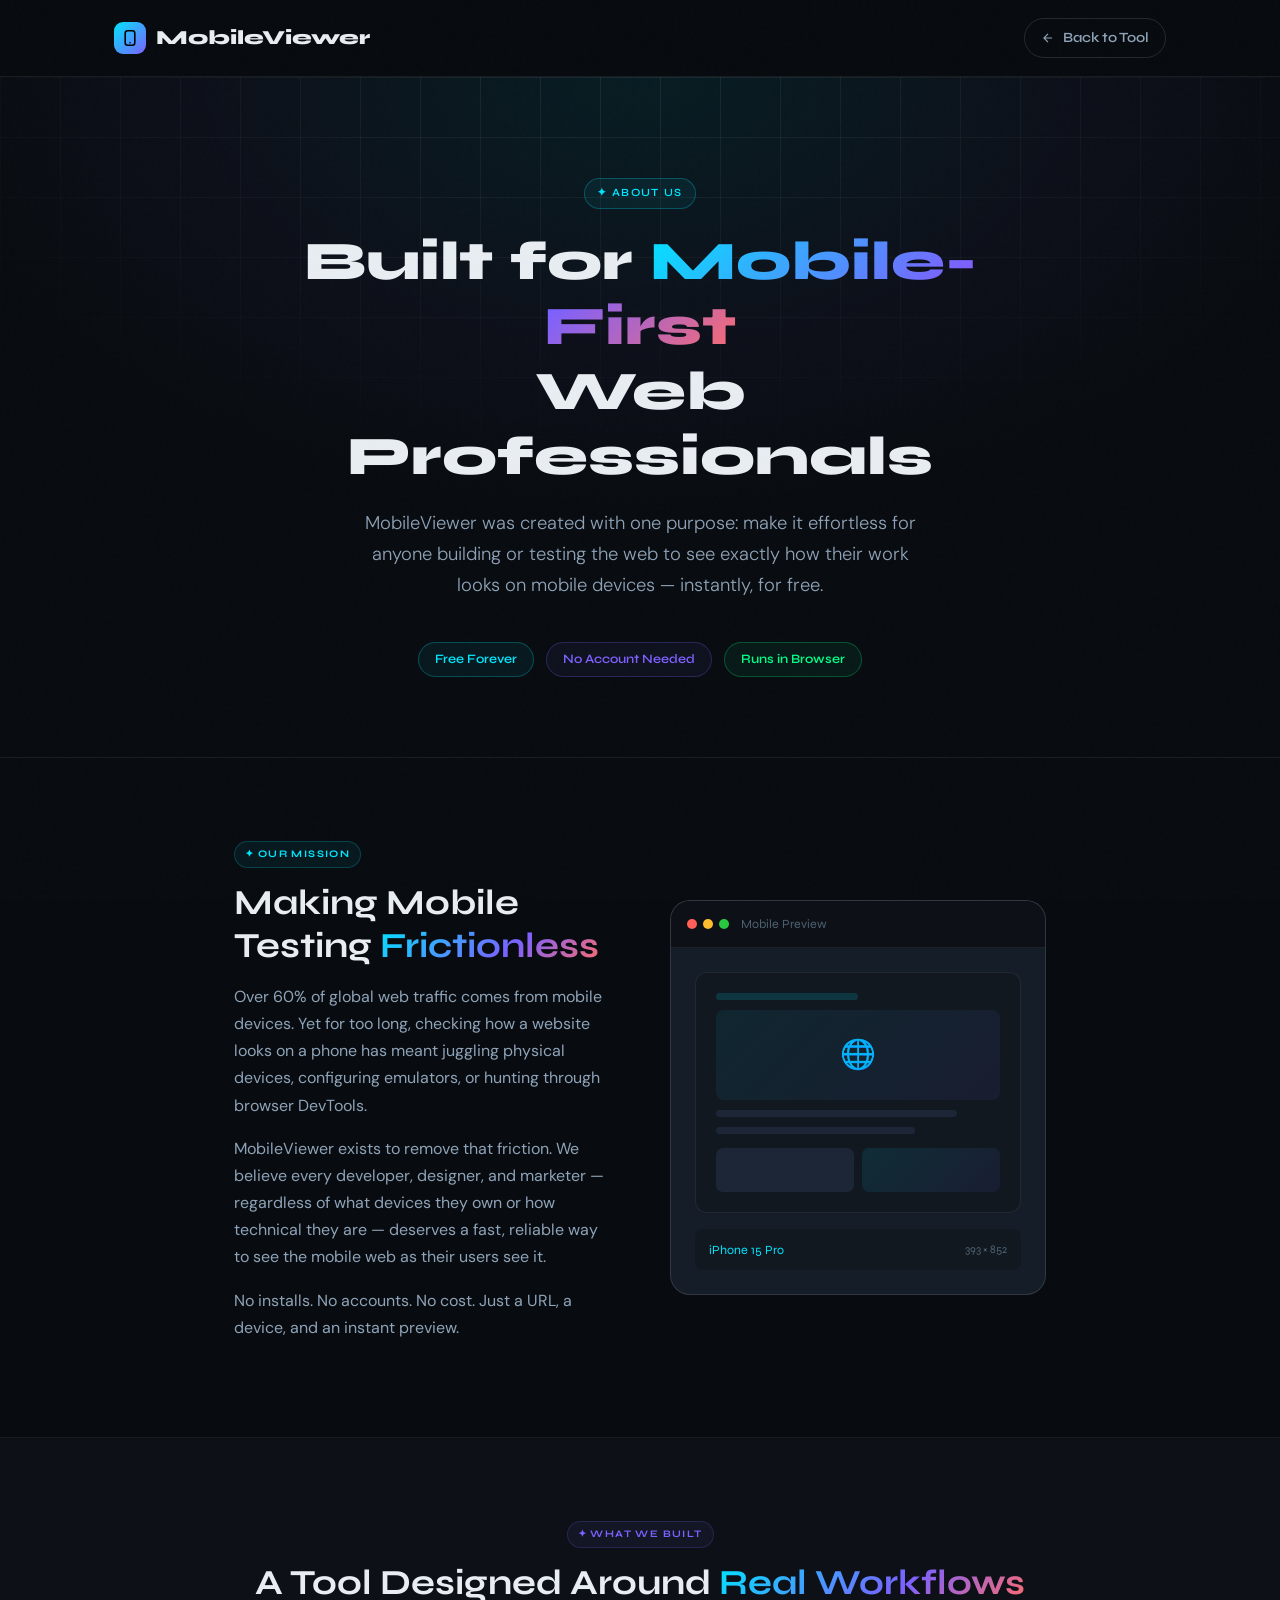
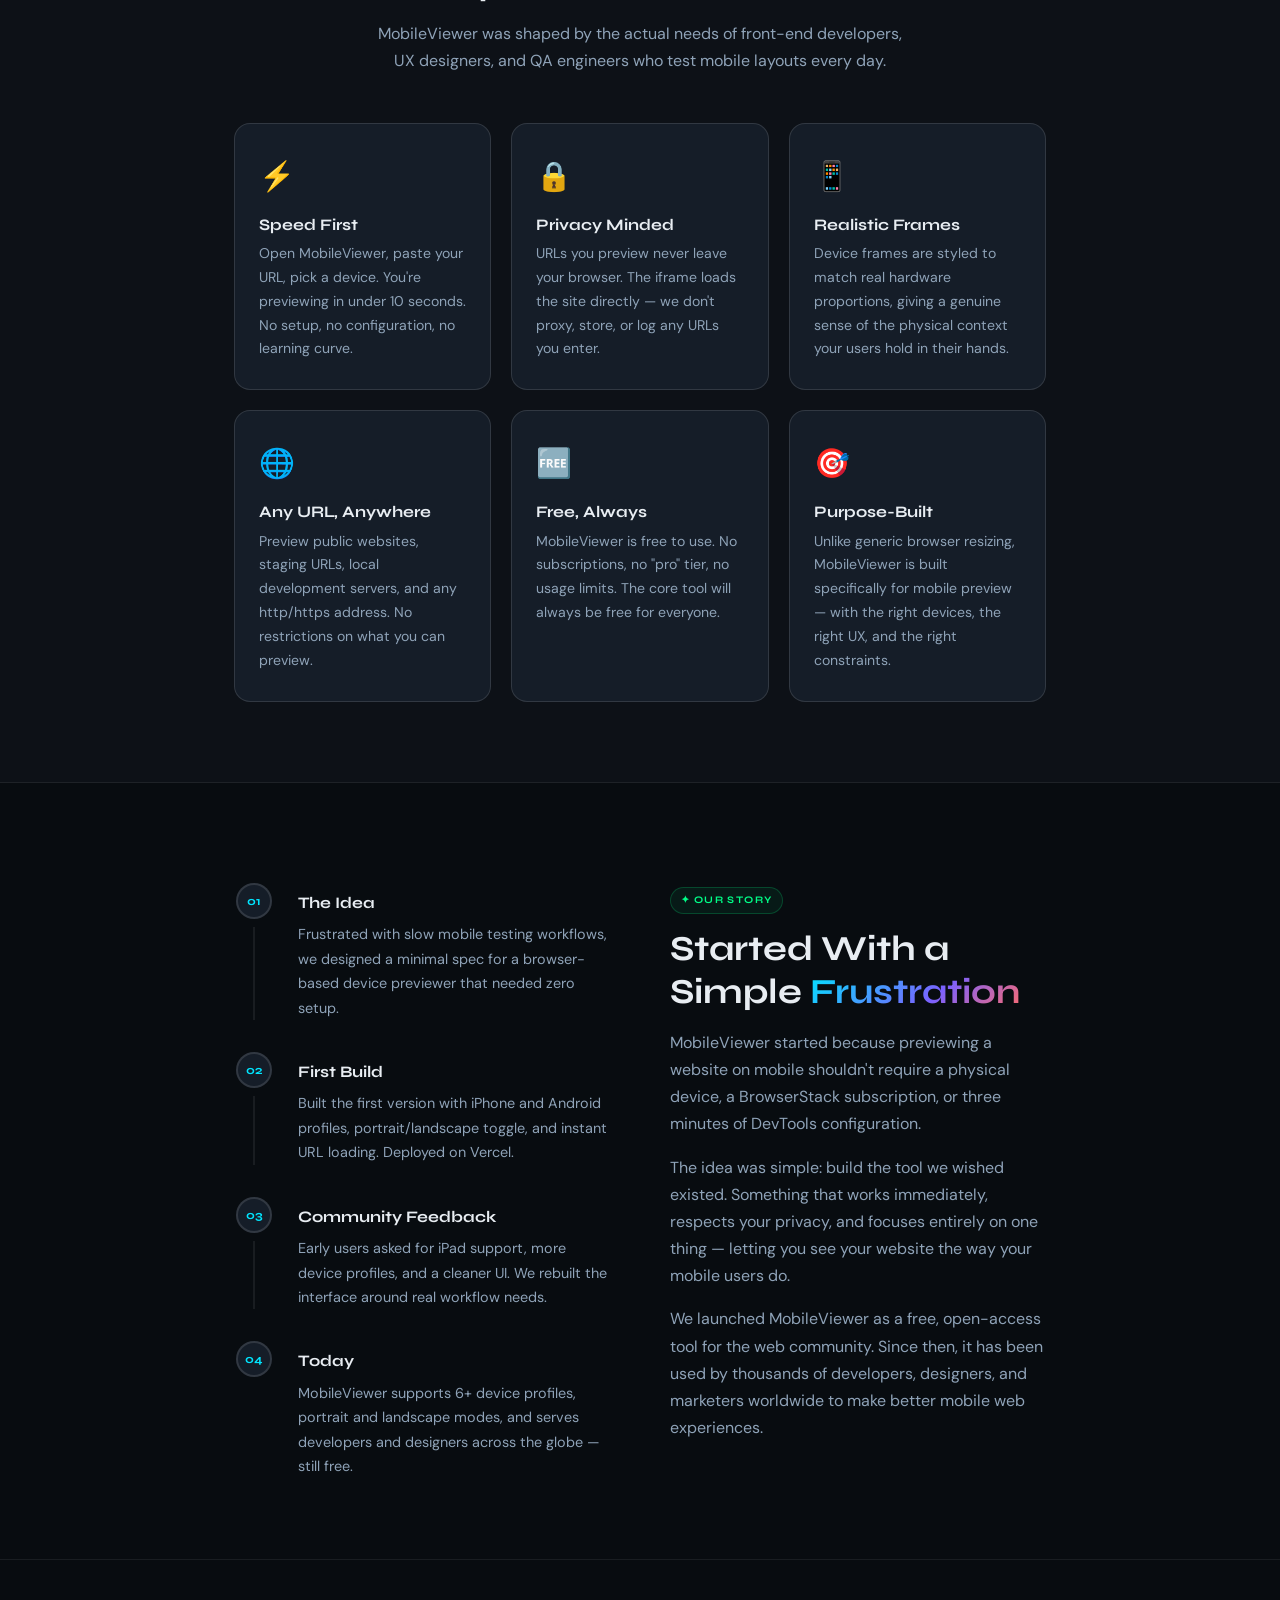
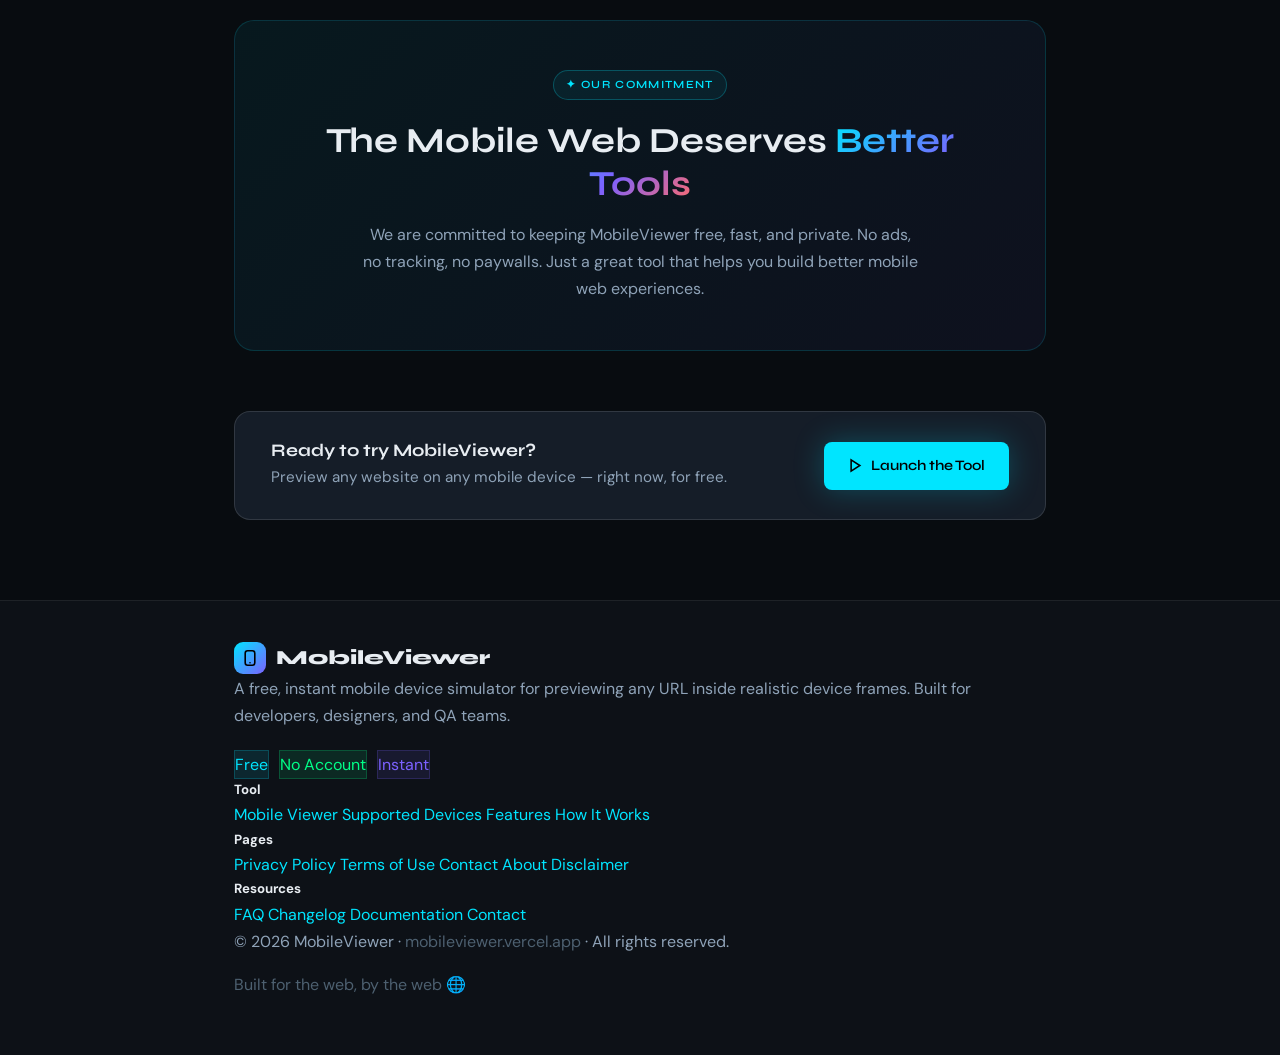
==== about.html @ 5f4bba4b "Create about.html" ====
<!DOCTYPE html>
<html lang="en">
<head>
  <meta charset="UTF-8" />
  <meta name="viewport" content="width=device-width, initial-scale=1.0" />
  <title>About MobileViewer – Free Mobile Website Preview Tool</title>
  <meta name="description" content="Learn about MobileViewer — a free browser-based tool for previewing any website on iPhone, Android, and tablet device frames. Built for developers, designers, and QA teams." />
  <link rel="canonical" href="https://mobileviewer.vercel.app/about.html" />
  <meta property="og:title" content="About MobileViewer – Free Mobile Website Preview Tool" />
  <meta property="og:description" content="The story, mission, and features behind MobileViewer — a free mobile device simulator for the web." />
  <meta property="og:url" content="https://mobileviewer.vercel.app/about.html" />
  <meta name="robots" content="index, follow" />

  <script type="application/ld+json">
  {
    "@context": "https://schema.org",
    "@type": "AboutPage",
    "name": "About MobileViewer",
    "url": "https://mobileviewer.vercel.app/about.html",
    "description": "About MobileViewer — a free browser-based mobile device simulator and URL viewer for web professionals.",
    "isPartOf": { "@type": "WebSite", "name": "MobileViewer", "url": "https://mobileviewer.vercel.app" }
  }
  </script>

  <link rel="preconnect" href="https://fonts.googleapis.com" />
  <link rel="preconnect" href="https://fonts.gstatic.com" crossorigin />
  <link href="https://fonts.googleapis.com/css2?family=Syne:wght@400;600;700;800&family=DM+Sans:ital,opsz,wght@0,9..40,300;0,9..40,400;0,9..40,500;1,9..40,300&display=swap" rel="stylesheet" />

  <style>
    *, *::before, *::after { box-sizing: border-box; margin: 0; padding: 0; }
    :root {
      --bg:#080c10; --bg2:#0d1117; --bg3:#111820;
      --surface:#151d28; --surface2:#1c2636;
      --border:rgba(255,255,255,0.07); --border2:rgba(255,255,255,0.12);
      --accent:#00e5ff; --accent2:#7b61ff; --accent3:#ff6b6b; --green:#00ff88;
      --text:#e8edf2; --text2:#8fa3b8; --text3:#4d6070;
      --radius:16px; --radius-sm:8px;
      --font-display:'Syne',sans-serif; --font-body:'DM Sans',sans-serif;
    }
    html { scroll-behavior:smooth; }
    body { background:var(--bg); color:var(--text); font-family:var(--font-body); font-size:16px; line-height:1.7; overflow-x:hidden; }
    body::before { content:''; position:fixed; inset:0; background-image:url("data:image/svg+xml,%3Csvg viewBox='0 0 256 256' xmlns='http://www.w3.org/2000/svg'%3E%3Cfilter id='noise'%3E%3CfeTurbulence type='fractalNoise' baseFrequency='0.9' numOctaves='4' stitchTiles='stitch'/%3E%3C/filter%3E%3Crect width='100%25' height='100%25' filter='url(%23noise)' opacity='0.04'/%3E%3C/svg%3E"); pointer-events:none; z-index:9999; opacity:0.4; }
    ::-webkit-scrollbar { width:5px; } ::-webkit-scrollbar-track { background:var(--bg); } ::-webkit-scrollbar-thumb { background:var(--surface2); border-radius:10px; }
    .container { max-width:860px; margin:0 auto; padding:0 24px; }
    .container-wide { max-width:1100px; margin:0 auto; padding:0 24px; }
    h1,h2,h3 { font-family:var(--font-display); font-weight:700; line-height:1.2; }
    h1 { font-size:clamp(2rem,5vw,3.4rem); font-weight:800; }
    h2 { font-size:clamp(1.5rem,3vw,2rem); }
    h3 { font-size:1.1rem; margin-bottom:8px; }
    p { color:var(--text2); margin-bottom:16px; }
    a { color:var(--accent); text-decoration:none; } a:hover { text-decoration:underline; }
    strong { color:var(--text); font-weight:600; }
    nav { position:sticky; top:0; z-index:100; background:rgba(8,12,16,0.85); backdrop-filter:blur(20px); border-bottom:1px solid var(--border); }
    .nav-inner { display:flex; align-items:center; justify-content:space-between; padding:18px 0; }
    .logo { font-family:var(--font-display); font-size:1.25rem; font-weight:800; color:var(--text); text-decoration:none; display:flex; align-items:center; gap:10px; }
    .logo-icon { width:32px; height:32px; border-radius:9px; background:linear-gradient(135deg,var(--accent),var(--accent2)); display:flex; align-items:center; justify-content:center; }
    .logo-icon svg { width:16px; height:16px; }
    .nav-back { display:flex; align-items:center; gap:8px; font-size:0.88rem; color:var(--text2); text-decoration:none; border:1px solid var(--border2); border-radius:100px; padding:7px 16px; transition:all 0.2s; font-family:var(--font-display); font-weight:600; }
    .nav-back:hover { color:var(--accent); border-color:var(--accent); text-decoration:none; }
    .gradient-text { background:linear-gradient(135deg,var(--accent) 0%,var(--accent2) 60%,#ff6b6b 100%); -webkit-background-clip:text; -webkit-text-fill-color:transparent; background-clip:text; }

    /* HERO */
    .page-hero { padding:100px 0 80px; border-bottom:1px solid var(--border); position:relative; overflow:hidden; text-align:center; }
    .page-hero-bg { position:absolute; inset:0; background:radial-gradient(ellipse 70% 80% at 50% 0%, rgba(0,229,255,0.08) 0%, rgba(123,97,255,0.04) 50%, transparent 80%); pointer-events:none; }
    .page-hero-grid { position:absolute; inset:0; background-image:linear-gradient(var(--border) 1px,transparent 1px),linear-gradient(90deg,var(--border) 1px,transparent 1px); background-size:60px 60px; mask-image:radial-gradient(ellipse 70% 60% at 50% 0%,black,transparent); }
    .page-hero-inner { position:relative; }
    .tag { display:inline-flex; align-items:center; gap:6px; font-family:var(--font-display); font-size:11px; font-weight:600; letter-spacing:0.12em; text-transform:uppercase; color:var(--accent); padding:5px 12px; border:1px solid rgba(0,229,255,0.25); border-radius:100px; background:rgba(0,229,255,0.06); margin-bottom:20px; }
    .page-hero h1 { margin-bottom:18px; }
    .page-hero p.lead { font-size:1.15rem; color:var(--text2); max-width:580px; margin:0 auto 40px; font-weight:300; }
    .hero-badges { display:flex; justify-content:center; gap:12px; flex-wrap:wrap; }
    .badge { padding:6px 16px; border-radius:100px; font-size:0.8rem; font-family:var(--font-display); font-weight:600; border:1px solid; }
    .badge-c { color:var(--accent); border-color:rgba(0,229,255,0.25); background:rgba(0,229,255,0.06); }
    .badge-p { color:var(--accent2); border-color:rgba(123,97,255,0.25); background:rgba(123,97,255,0.06); }
    .badge-g { color:var(--green); border-color:rgba(0,255,136,0.25); background:rgba(0,255,136,0.06); }

    /* SECTIONS */
    .about-section { padding:80px 0; border-bottom:1px solid var(--border); }
    .about-section:last-of-type { border-bottom:none; }
    .two-col { display:grid; grid-template-columns:1fr 1fr; gap:60px; align-items:center; }
    .two-col.reverse { direction:rtl; }
    .two-col.reverse > * { direction:ltr; }
    .section-tag { display:inline-flex; align-items:center; gap:6px; font-family:var(--font-display); font-size:10px; font-weight:700; letter-spacing:0.14em; text-transform:uppercase; padding:4px 10px; border-radius:100px; margin-bottom:14px; }
    .st-cyan { color:var(--accent); background:rgba(0,229,255,0.06); border:1px solid rgba(0,229,255,0.2); }
    .st-purple { color:var(--accent2); background:rgba(123,97,255,0.06); border:1px solid rgba(123,97,255,0.2); }
    .st-green { color:var(--green); background:rgba(0,255,136,0.06); border:1px solid rgba(0,255,136,0.2); }
    .st-red { color:var(--accent3); background:rgba(255,107,107,0.06); border:1px solid rgba(255,107,107,0.2); }
    h2.section-title { font-size:clamp(1.5rem,3vw,2.2rem); margin-bottom:16px; }
    .visual-block { background:var(--surface); border:1px solid var(--border2); border-radius:20px; overflow:hidden; }
    .vb-top { background:var(--bg2); padding:12px 16px; border-bottom:1px solid var(--border); display:flex; gap:6px; align-items:center; }
    .vb-dot { width:10px; height:10px; border-radius:50%; }
    .vb-content { padding:24px; }
    .vb-device { background:var(--bg3); border-radius:12px; border:1px solid var(--border); padding:20px; display:flex; flex-direction:column; gap:10px; }
    .vb-bar { height:7px; border-radius:4px; background:var(--surface2); }
    .vb-img { height:90px; background:linear-gradient(135deg,rgba(0,229,255,0.07),rgba(123,97,255,0.07)); border-radius:8px; display:flex; align-items:center; justify-content:center; font-size:1.8rem; }
    .vb-grid { display:grid; grid-template-columns:1fr 1fr; gap:8px; margin-top:4px; }
    .vb-card { height:44px; background:var(--surface2); border-radius:7px; }

    /* VALUES */
    .values-grid { display:grid; grid-template-columns:repeat(3,1fr); gap:20px; margin-top:20px; }
    .value-card { background:var(--surface); border:1px solid var(--border2); border-radius:var(--radius); padding:28px 24px; transition:all 0.3s; }
    .value-card:hover { border-color:var(--accent); background:var(--surface2); }
    .vc-icon { font-size:1.8rem; margin-bottom:14px; }
    .value-card h3 { margin-bottom:8px; font-size:1rem; }
    .value-card p { font-size:0.88rem; color:var(--text2); margin:0; }

    /* TIMELINE */
    .timeline { display:flex; flex-direction:column; gap:0; margin-top:20px; }
    .tl-item { display:flex; gap:24px; position:relative; padding-bottom:32px; }
    .tl-item:last-child { padding-bottom:0; }
    .tl-left { display:flex; flex-direction:column; align-items:center; width:40px; flex-shrink:0; }
    .tl-dot { width:36px; height:36px; border-radius:50%; border:2px solid var(--border2); background:var(--surface); display:flex; align-items:center; justify-content:center; font-family:var(--font-display); font-size:0.75rem; font-weight:700; color:var(--accent); flex-shrink:0; }
    .tl-line { width:2px; flex:1; background:var(--border); margin-top:8px; }
    .tl-item:last-child .tl-line { display:none; }
    .tl-content { padding-top:6px; }
    .tl-content h4 { font-family:var(--font-display); font-size:1rem; margin-bottom:6px; }
    .tl-content p { font-size:0.9rem; color:var(--text2); margin:0; }

    /* MISSION BANNER */
    .mission-banner { background:linear-gradient(135deg, rgba(0,229,255,0.06), rgba(123,97,255,0.06)); border:1px solid rgba(0,229,255,0.15); border-radius:20px; padding:48px 40px; text-align:center; margin:60px 0; }
    .mission-banner h2 { font-size:clamp(1.5rem,3vw,2.2rem); margin-bottom:16px; }
    .mission-banner p { max-width:560px; margin:0 auto; font-size:1rem; }

    /* CTA BAR */
    .cta-bar { display:flex; align-items:center; justify-content:space-between; background:var(--surface); border:1px solid var(--border2); border-radius:var(--radius); padding:28px 36px; gap:20px; flex-wrap:wrap; }
    .cta-bar p { margin:0; font-size:0.95rem; }
    .btn-primary { display:inline-flex; align-items:center; gap:8px; padding:12px 24px; border-radius:var(--radius-sm); font-family:var(--font-display); font-size:0.9rem; font-weight:600; cursor:pointer; border:none; background:var(--accent); color:#000; text-decoration:none; transition:all 0.2s; box-shadow:0 0 30px rgba(0,229,255,0.25); }
    .btn-primary:hover { transform:translateY(-2px); box-shadow:0 0 50px rgba(0,229,255,0.45); text-decoration:none; }

    footer { background:var(--bg2); border-top:1px solid var(--border); padding:40px 0; }
    .footer-inner { display:flex; justify-content:space-between; align-items:center; flex-wrap:wrap; gap:16px; }
    .footer-links { display:flex; gap:20px; flex-wrap:wrap; }
    .footer-links a { color:var(--text3); font-size:0.83rem; text-decoration:none; transition:color 0.2s; }
    .footer-links a:hover { color:var(--accent); }
    .footer-copy { color:var(--text3); font-size:0.82rem; }

    @media(max-width:800px){
      .two-col, .two-col.reverse { grid-template-columns:1fr; direction:ltr; }
      .values-grid { grid-template-columns:1fr 1fr; }
      .cta-bar { flex-direction:column; align-items:flex-start; padding:24px; }
      .page-hero { padding:70px 0 60px; }
    }
    @media(max-width:500px){ .values-grid { grid-template-columns:1fr; } }
  </style>
</head>
<body>

<nav role="navigation" aria-label="Main navigation">
  <div class="container-wide">
    <div class="nav-inner">
      <a href="index.html" class="logo" aria-label="MobileViewer Home">
        <div class="logo-icon"><svg viewBox="0 0 20 20" fill="none"><rect x="4" y="1" width="12" height="18" rx="3" stroke="black" stroke-width="2"/><circle cx="10" cy="16" r="1" fill="black"/></svg></div>
        MobileViewer
      </a>
      <a href="index.html" class="nav-back">
        <svg width="14" height="14" viewBox="0 0 24 24" fill="none" stroke="currentColor" stroke-width="2"><path d="M19 12H5M12 19l-7-7 7-7"/></svg>
        Back to Tool
      </a>
    </div>
  </div>
</nav>

<!-- Hero -->
<section class="page-hero" aria-labelledby="page-title">
  <div class="page-hero-bg"></div>
  <div class="page-hero-grid"></div>
  <div class="container page-hero-inner">
    <div class="tag">✦ About Us</div>
    <h1 id="page-title">Built for <span class="gradient-text">Mobile-First</span><br/>Web Professionals</h1>
    <p class="lead">MobileViewer was created with one purpose: make it effortless for anyone building or testing the web to see exactly how their work looks on mobile devices — instantly, for free.</p>
    <div class="hero-badges">
      <span class="badge badge-c">Free Forever</span>
      <span class="badge badge-p">No Account Needed</span>
      <span class="badge badge-g">Runs in Browser</span>
    </div>
  </div>
</section>

<!-- Mission -->
<section class="about-section">
  <div class="container">
    <div class="two-col">
      <div>
        <div class="section-tag st-cyan">✦ Our Mission</div>
        <h2 class="section-title">Making Mobile Testing <span class="gradient-text">Frictionless</span></h2>
        <p>Over 60% of global web traffic comes from mobile devices. Yet for too long, checking how a website looks on a phone has meant juggling physical devices, configuring emulators, or hunting through browser DevTools.</p>
        <p>MobileViewer exists to remove that friction. We believe every developer, designer, and marketer — regardless of what devices they own or how technical they are — deserves a fast, reliable way to see the mobile web as their users see it.</p>
        <p>No installs. No accounts. No cost. Just a URL, a device, and an instant preview.</p>
      </div>
      <div>
        <div class="visual-block">
          <div class="vb-top">
            <div class="vb-dot" style="background:#ff5f57"></div>
            <div class="vb-dot" style="background:#febc2e"></div>
            <div class="vb-dot" style="background:#28c840"></div>
            <span style="font-size:0.78rem; color:var(--text3); margin-left:6px; font-family:var(--font-display);">Mobile Preview</span>
          </div>
          <div class="vb-content">
            <div class="vb-device">
              <div class="vb-bar" style="width:50%; background:rgba(0,229,255,0.15);"></div>
              <div class="vb-img">🌐</div>
              <div class="vb-bar" style="width:85%;"></div>
              <div class="vb-bar" style="width:70%;"></div>
              <div class="vb-grid">
                <div class="vb-card"></div>
                <div class="vb-card" style="background:linear-gradient(135deg,rgba(0,229,255,0.1),rgba(123,97,255,0.08));"></div>
              </div>
            </div>
            <div style="display:flex; justify-content:space-between; align-items:center; margin-top:16px; padding:10px 14px; background:var(--bg3); border-radius:8px;">
              <span style="font-family:var(--font-display); font-size:0.78rem; color:var(--accent);">iPhone 15 Pro</span>
              <span style="font-family:var(--font-display); font-size:0.72rem; color:var(--text3);">393 × 852</span>
            </div>
          </div>
        </div>
      </div>
    </div>
  </div>
</section>

<!-- What We Built -->
<section class="about-section" style="background:var(--bg2);">
  <div class="container">
    <div style="text-align:center; margin-bottom:48px;">
      <div class="section-tag st-purple" style="margin:0 auto 14px;">✦ What We Built</div>
      <h2 class="section-title">A Tool Designed Around <span class="gradient-text">Real Workflows</span></h2>
      <p style="max-width:540px; margin:0 auto;">MobileViewer was shaped by the actual needs of front-end developers, UX designers, and QA engineers who test mobile layouts every day.</p>
    </div>
    <div class="values-grid">
      <div class="value-card">
        <div class="vc-icon">⚡</div>
        <h3>Speed First</h3>
        <p>Open MobileViewer, paste your URL, pick a device. You're previewing in under 10 seconds. No setup, no configuration, no learning curve.</p>
      </div>
      <div class="value-card">
        <div class="vc-icon">🔒</div>
        <h3>Privacy Minded</h3>
        <p>URLs you preview never leave your browser. The iframe loads the site directly — we don't proxy, store, or log any URLs you enter.</p>
      </div>
      <div class="value-card">
        <div class="vc-icon">📱</div>
        <h3>Realistic Frames</h3>
        <p>Device frames are styled to match real hardware proportions, giving a genuine sense of the physical context your users hold in their hands.</p>
      </div>
      <div class="value-card">
        <div class="vc-icon">🌐</div>
        <h3>Any URL, Anywhere</h3>
        <p>Preview public websites, staging URLs, local development servers, and any http/https address. No restrictions on what you can preview.</p>
      </div>
      <div class="value-card">
        <div class="vc-icon">🆓</div>
        <h3>Free, Always</h3>
        <p>MobileViewer is free to use. No subscriptions, no "pro" tier, no usage limits. The core tool will always be free for everyone.</p>
      </div>
      <div class="value-card">
        <div class="vc-icon">🎯</div>
        <h3>Purpose-Built</h3>
        <p>Unlike generic browser resizing, MobileViewer is built specifically for mobile preview — with the right devices, the right UX, and the right constraints.</p>
      </div>
    </div>
  </div>
</section>

<!-- How We Started -->
<section class="about-section">
  <div class="container">
    <div class="two-col reverse">
      <div>
        <div class="section-tag st-green">✦ Our Story</div>
        <h2 class="section-title">Started With a Simple <span class="gradient-text">Frustration</span></h2>
        <p>MobileViewer started because previewing a website on mobile shouldn't require a physical device, a BrowserStack subscription, or three minutes of DevTools configuration.</p>
        <p>The idea was simple: build the tool we wished existed. Something that works immediately, respects your privacy, and focuses entirely on one thing — letting you see your website the way your mobile users do.</p>
        <p>We launched MobileViewer as a free, open-access tool for the web community. Since then, it has been used by thousands of developers, designers, and marketers worldwide to make better mobile web experiences.</p>
      </div>
      <div>
        <div class="timeline" aria-label="MobileViewer milestones">
          <div class="tl-item">
            <div class="tl-left"><div class="tl-dot">01</div><div class="tl-line"></div></div>
            <div class="tl-content">
              <h4>The Idea</h4>
              <p>Frustrated with slow mobile testing workflows, we designed a minimal spec for a browser-based device previewer that needed zero setup.</p>
            </div>
          </div>
          <div class="tl-item">
            <div class="tl-left"><div class="tl-dot">02</div><div class="tl-line"></div></div>
            <div class="tl-content">
              <h4>First Build</h4>
              <p>Built the first version with iPhone and Android profiles, portrait/landscape toggle, and instant URL loading. Deployed on Vercel.</p>
            </div>
          </div>
          <div class="tl-item">
            <div class="tl-left"><div class="tl-dot">03</div><div class="tl-line"></div></div>
            <div class="tl-content">
              <h4>Community Feedback</h4>
              <p>Early users asked for iPad support, more device profiles, and a cleaner UI. We rebuilt the interface around real workflow needs.</p>
            </div>
          </div>
          <div class="tl-item">
            <div class="tl-left"><div class="tl-dot">04</div><div class="tl-line"></div></div>
            <div class="tl-content">
              <h4>Today</h4>
              <p>MobileViewer supports 6+ device profiles, portrait and landscape modes, and serves developers and designers across the globe — still free.</p>
            </div>
          </div>
        </div>
      </div>
    </div>
  </div>
</section>

<!-- Mission Banner -->
<section style="padding:0 0 80px;">
  <div class="container">
    <div class="mission-banner">
      <div class="tag" style="margin:0 auto 20px; display:inline-flex;">✦ Our Commitment</div>
      <h2>The Mobile Web Deserves <span class="gradient-text">Better Tools</span></h2>
      <p style="margin-top:12px;">We are committed to keeping MobileViewer free, fast, and private. No ads, no tracking, no paywalls. Just a great tool that helps you build better mobile web experiences.</p>
    </div>

    <div class="cta-bar">
      <div>
        <h3 style="margin-bottom:4px;">Ready to try MobileViewer?</h3>
        <p>Preview any website on any mobile device — right now, for free.</p>
      </div>
      <a href="index.html#tool" class="btn-primary">
        <svg width="15" height="15" viewBox="0 0 24 24" fill="none" stroke="currentColor" stroke-width="2.5"><path d="M5 3l14 9-14 9V3z"/></svg>
        Launch the Tool
      </a>
    </div>
  </div>
</section>

<!-- Footer -->
<footer role="contentinfo">
  <div class="container">
    <div class="footer-top">
      <div class="footer-brand">
        <a href="/" class="logo" aria-label="MobileViewer home">
          <div class="logo-icon">
            <svg viewBox="0 0 20 20" fill="none" xmlns="http://www.w3.org/2000/svg">
              <rect x="4" y="1" width="12" height="18" rx="3" stroke="black" stroke-width="2"/>
              <circle cx="10" cy="16" r="1" fill="black"/>
            </svg>
          </div>
          MobileViewer
        </a>
        <p>A free, instant mobile device simulator for previewing any URL inside realistic device frames. Built for developers, designers, and QA teams.</p>
        <div style="margin-top:20px; display:flex; gap:10px;">
          <div class="fbadge" style="background:rgba(0,229,255,0.1); color:var(--accent); border:1px solid rgba(0,229,255,0.2);">Free</div>
          <div class="fbadge" style="background:rgba(0,255,136,0.1); color:var(--green); border:1px solid rgba(0,255,136,0.2);">No Account</div>
          <div class="fbadge" style="background:rgba(123,97,255,0.1); color:var(--accent2); border:1px solid rgba(123,97,255,0.2);">Instant</div>
        </div>
      </div>
      <div class="footer-col">
        <h5>Tool</h5>
        <a href="#tool">Mobile Viewer</a>
        <a href="#devices">Supported Devices</a>
        <a href="#features">Features</a>
        <a href="#how">How It Works</a>
      </div>
      <div class="footer-col">
        <h5>Pages</h5>
        <a href="privacy">Privacy Policy</a>
        <a href="terms">Terms of Use</a>
        <a href="contact">Contact</a>
        <a href="about">About</a>
        <a href="disclaimer">Disclaimer</a>
      </div>
      <div class="footer-col">
        <h5>Resources</h5>
        <a href="#faq">FAQ</a>
        <a href="#features">Changelog</a>
        <a href="#faq">Documentation</a>
        <a href="mailto:nolushac@gmail.com">Contact</a>
      </div>
    </div>
    <div class="footer-bottom">
      <p>© 2026 MobileViewer · <a href="https://mobileviewer.vercel.app" style="color:var(--text3);">mobileviewer.vercel.app</a> · All rights reserved.</p>
      <p style="color: var(--text3);">Built for the web, by the web 🌐</p>
    </div>
  </div>
</footer>

</body>
</html>
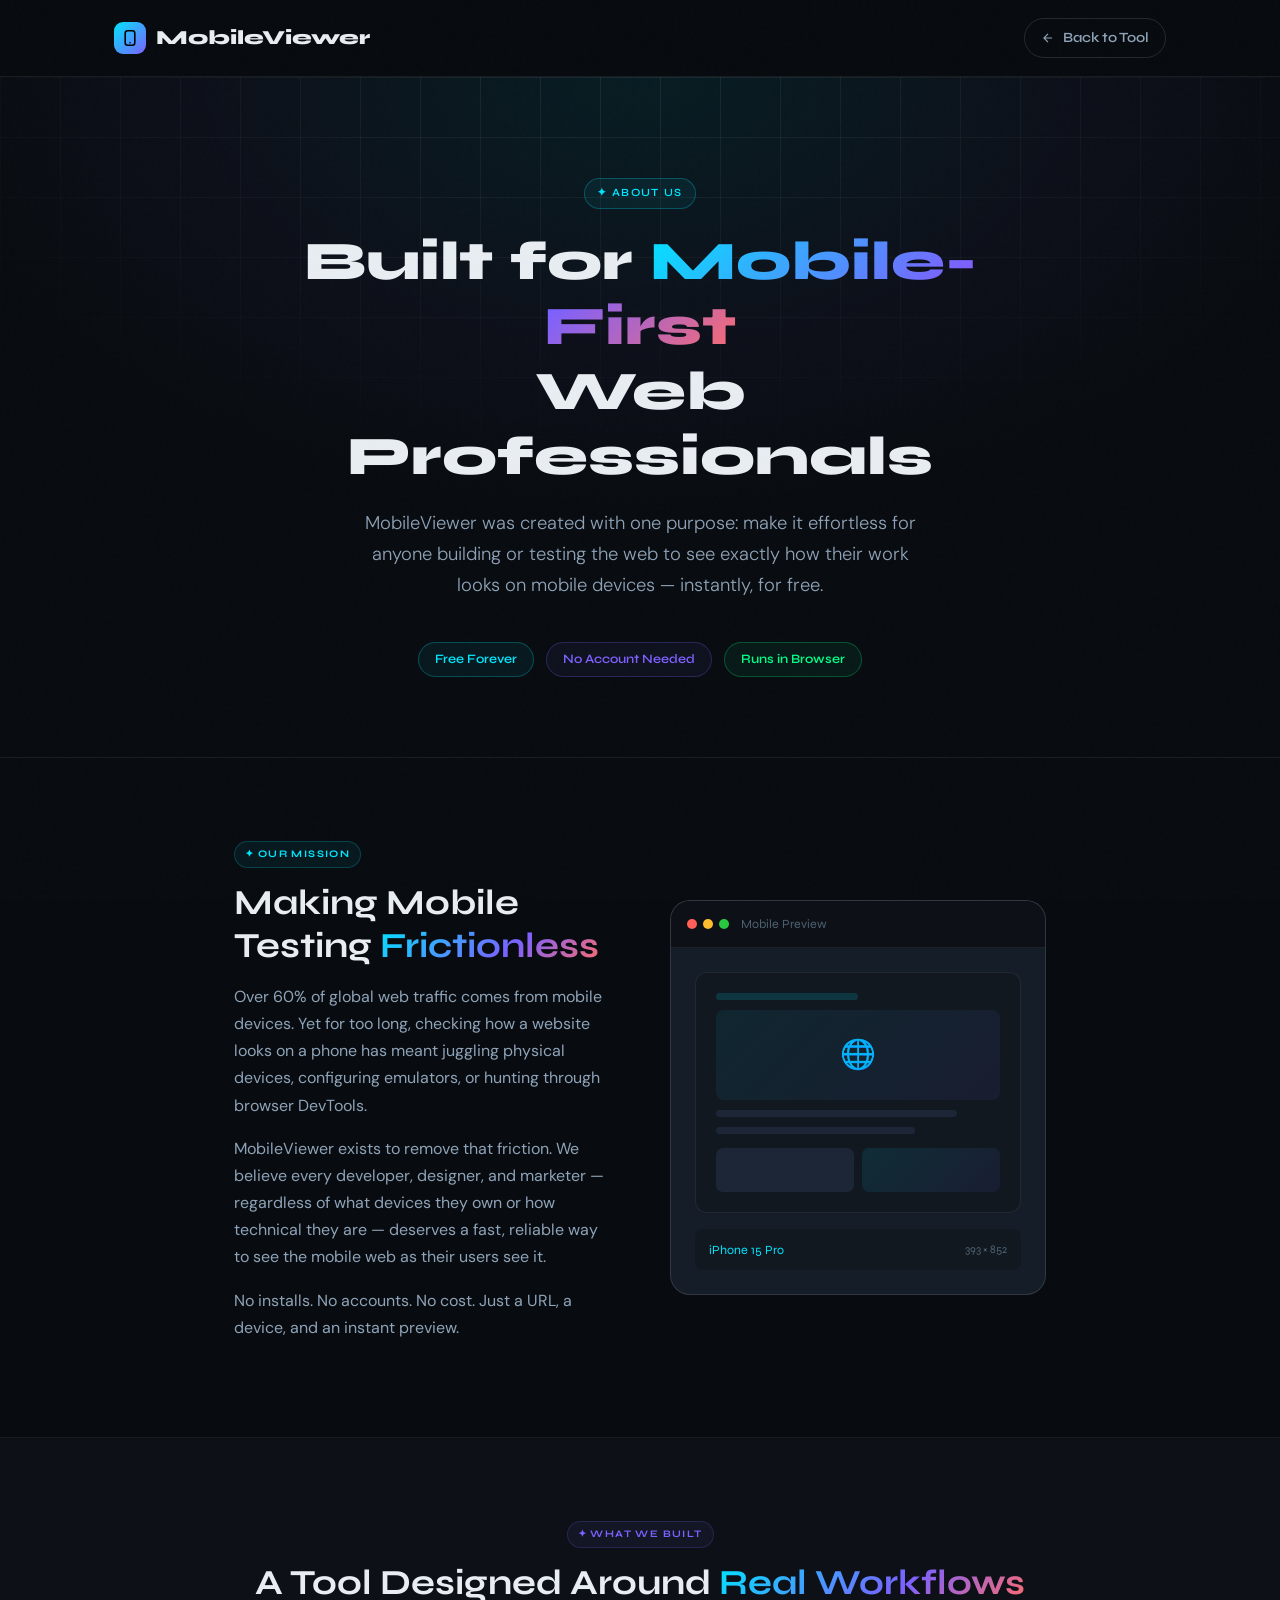
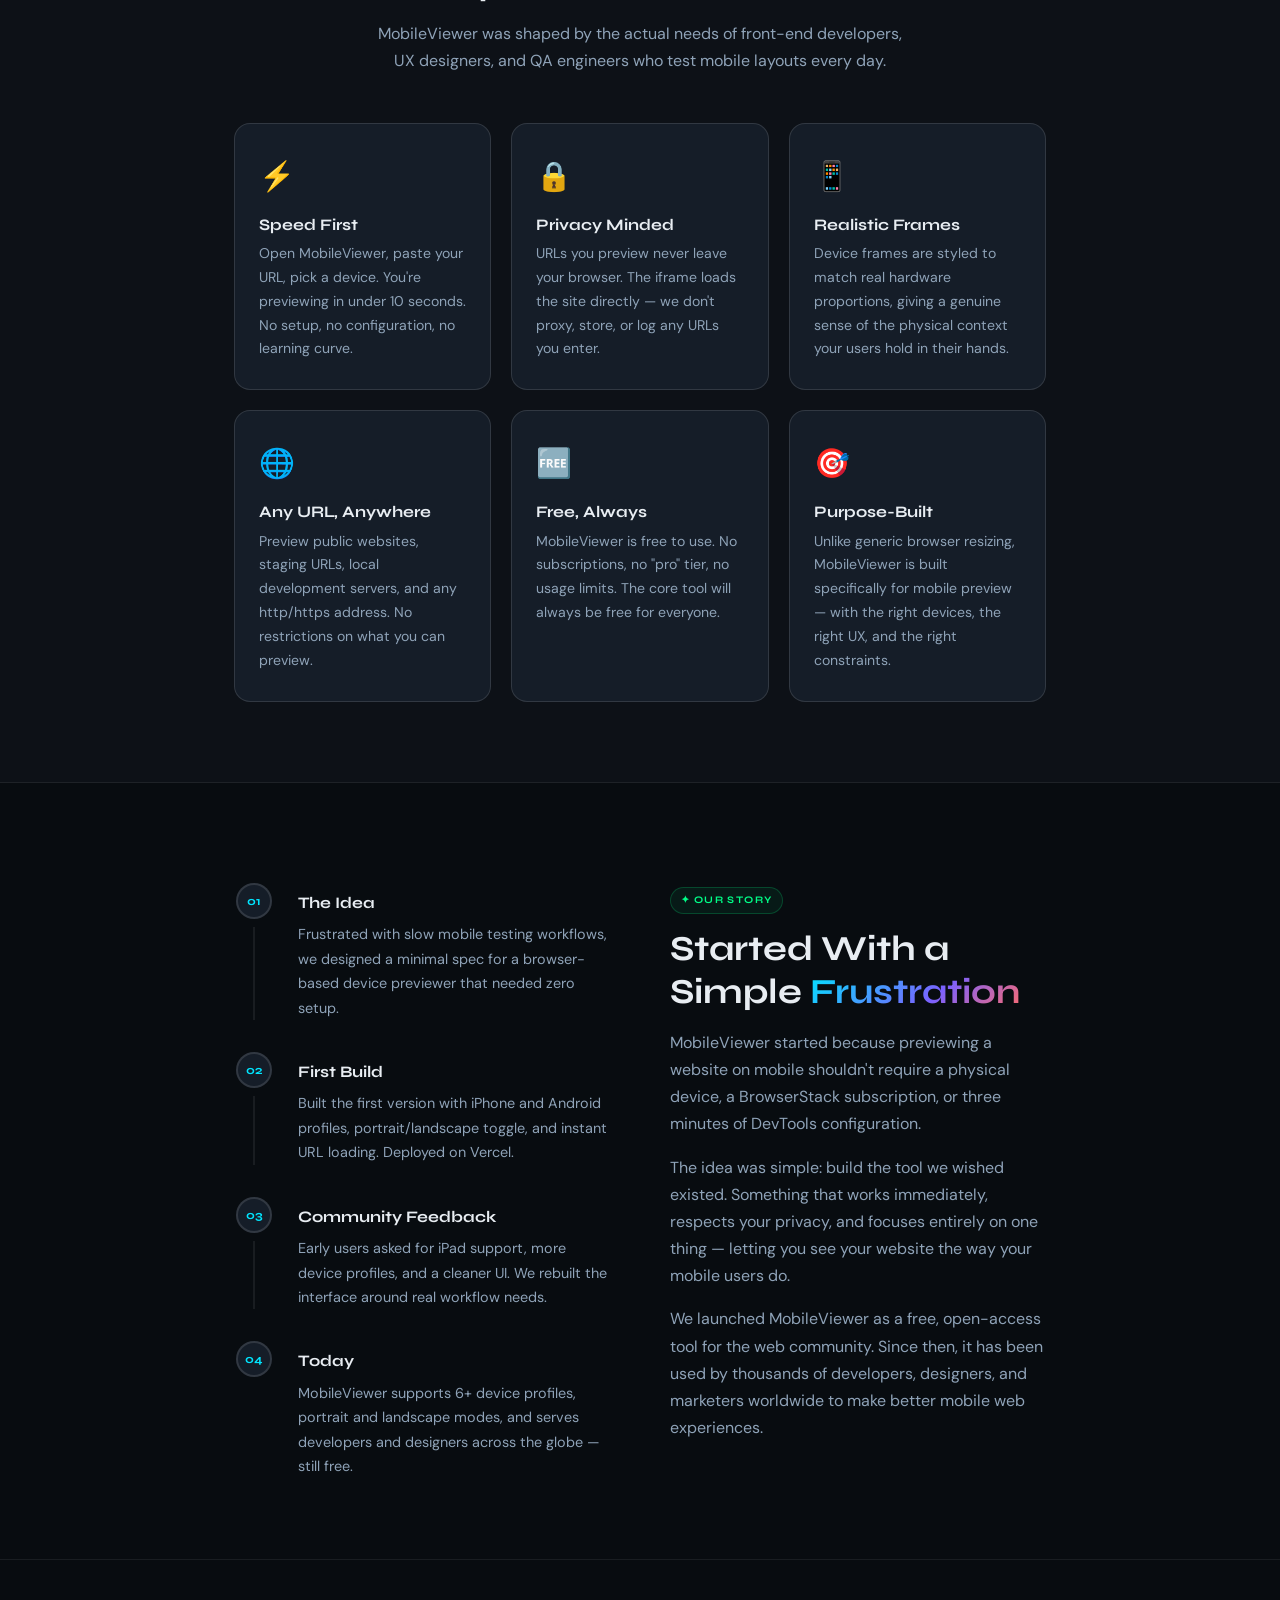
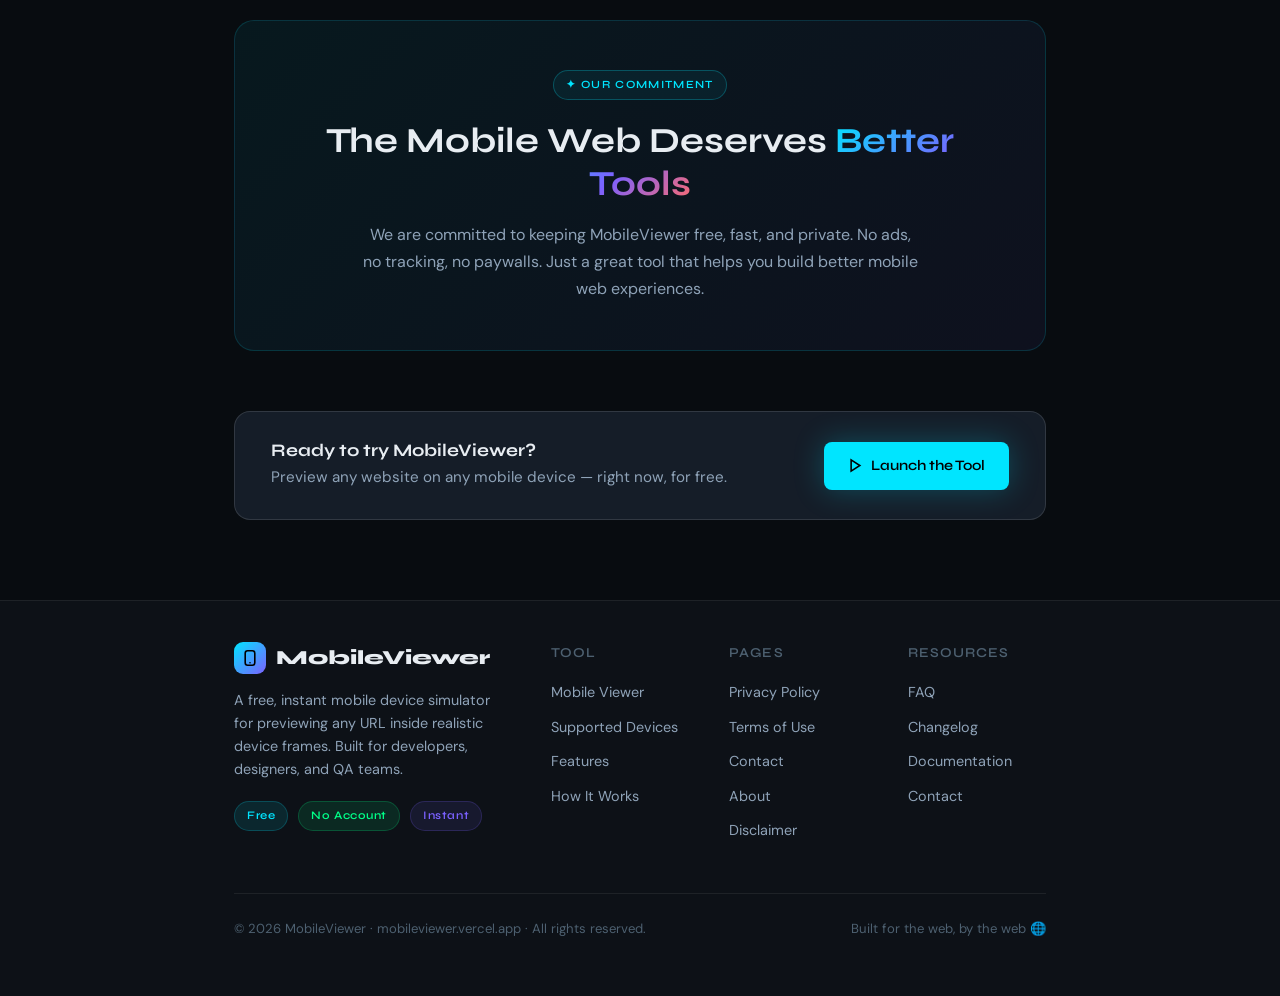
==== commit c161cb6b: "Update about.html" ====
--- a/about.html
+++ b/about.html
@@ -5,10 +5,10 @@
   <meta name="viewport" content="width=device-width, initial-scale=1.0" />
   <title>About MobileViewer – Free Mobile Website Preview Tool</title>
   <meta name="description" content="Learn about MobileViewer — a free browser-based tool for previewing any website on iPhone, Android, and tablet device frames. Built for developers, designers, and QA teams." />
-  <link rel="canonical" href="https://mobileviewer.vercel.app/about.html" />
+  <link rel="canonical" href="https://mobileviewer.vercel.app/about" />
   <meta property="og:title" content="About MobileViewer – Free Mobile Website Preview Tool" />
   <meta property="og:description" content="The story, mission, and features behind MobileViewer — a free mobile device simulator for the web." />
-  <meta property="og:url" content="https://mobileviewer.vercel.app/about.html" />
+  <meta property="og:url" content="https://mobileviewer.vercel.app/about" />
   <meta name="robots" content="index, follow" />
 
   <script type="application/ld+json">
@@ -16,7 +16,7 @@
     "@context": "https://schema.org",
     "@type": "AboutPage",
     "name": "About MobileViewer",
-    "url": "https://mobileviewer.vercel.app/about.html",
+    "url": "https://mobileviewer.vercel.app/about",
     "description": "About MobileViewer — a free browser-based mobile device simulator and URL viewer for web professionals.",
     "isPartOf": { "@type": "WebSite", "name": "MobileViewer", "url": "https://mobileviewer.vercel.app" }
   }
@@ -95,6 +95,24 @@
     .vb-grid { display:grid; grid-template-columns:1fr 1fr; gap:8px; margin-top:4px; }
     .vb-card { height:44px; background:var(--surface2); border-radius:7px; }
 
+    /* ── FOOTER ── */
+    footer {
+      background: var(--bg2); border-top: 1px solid var(--border);
+      padding: 60px 0 40px;
+    }
+    .footer-top { display: grid; grid-template-columns: 2fr 1fr 1fr 1fr; gap: 40px; padding-bottom: 40px; border-bottom: 1px solid var(--border); }
+    .footer-brand p { color: var(--text2); font-size: 0.9rem; margin-top: 14px; max-width: 260px; line-height: 1.6; }
+    .footer-col h5 { font-family: var(--font-display); font-size: 0.85rem; font-weight: 600; color: var(--text3); letter-spacing: 0.08em; text-transform: uppercase; margin-bottom: 16px; }
+    .footer-col a { display: block; color: var(--text2); text-decoration: none; font-size: 0.9rem; margin-bottom: 10px; transition: color 0.2s; }
+    .footer-col a:hover { color: var(--accent); }
+    .footer-bottom { display: flex; justify-content: space-between; align-items: center; padding-top: 24px; flex-wrap: wrap; gap: 12px; }
+    .footer-bottom p { color: var(--text3); font-size: 0.82rem; }
+    .footer-badges { display: flex; gap: 10px; }
+    .fbadge {
+      padding: 4px 12px; border-radius: 100px; font-size: 0.72rem;
+      font-family: var(--font-display); font-weight: 600; letter-spacing: 0.05em;
+    }
+
     /* VALUES */
     .values-grid { display:grid; grid-template-columns:repeat(3,1fr); gap:20px; margin-top:20px; }
     .value-card { background:var(--surface); border:1px solid var(--border2); border-radius:var(--radius); padding:28px 24px; transition:all 0.3s; }
